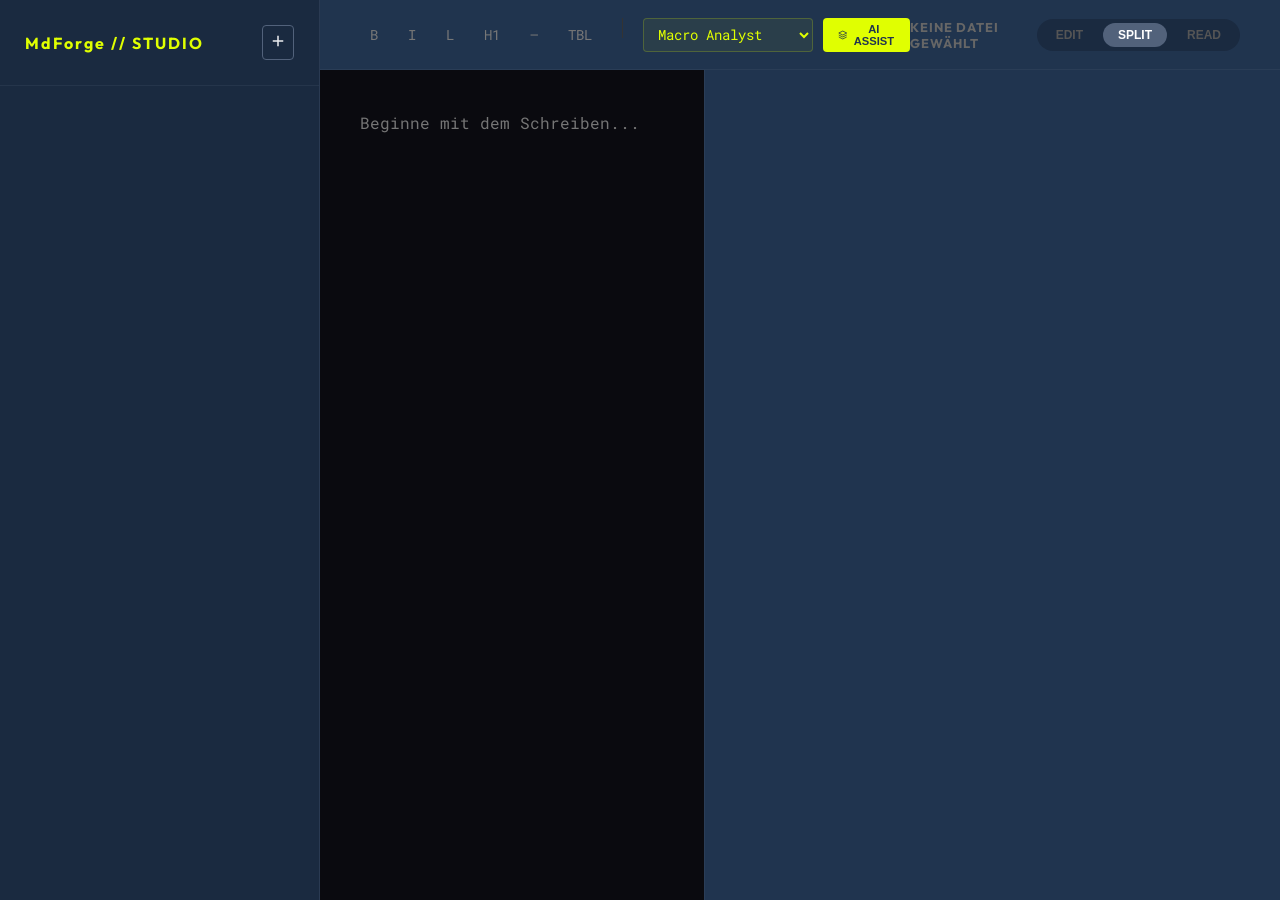
==== static/index.html @ bc724963 "Initial commit: MdForge Standalone Markdown Viewer" ====
<!DOCTYPE html>
<html lang="de">
<head>
    <meta charset="UTF-8">
    <meta name="viewport" content="width=device-width, initial-scale=1.0">
    <title>MdForge // Markdown Studio</title>
    <link href="https://fonts.googleapis.com/css2?family=Outfit:wght@300;400;700&family=Roboto+Mono:wght@400;700&display=swap" rel="stylesheet">
    <script src="/static/vendor/marked.min.js"></script>
    <link rel="stylesheet" href="/static/vendor/prism-tomorrow.min.css">
    <script src="/static/vendor/prism.min.js"></script>
    <script src="/static/vendor/prism-python.min.js"></script>
    <script src="/static/vendor/prism-bash.min.js"></script>
    <style>
        :root {
            --mt-dunkelblau: #20344f;
            --mt-blaugrau: #52627b;
            --mt-hellgrau: #edeef0;
            --mt-lemon: #e0ff01;
            --sidebar-width: 320px;
            --header-height: 70px;
        }

        * { margin: 0; padding: 0; box-sizing: border-box; }

        body {
            background-color: var(--mt-dunkelblau);
            color: var(--mt-hellgrau);
            font-family: 'Outfit', sans-serif;
            display: flex;
            height: 100vh;
            overflow: hidden;
        }

        /* Sidebar Styling */
        #sidebar {
            width: var(--sidebar-width);
            background: #1a2a40;
            border-right: 1px solid rgba(82, 98, 123, 0.3);
            display: flex;
            flex-direction: column;
        }

        .sidebar-header {
            padding: 25px;
            border-bottom: 1px solid rgba(82, 98, 123, 0.2);
            display: flex;
            justify-content: space-between;
            align-items: center;
        }

        .brand { font-weight: 700; font-size: 1rem; color: var(--mt-lemon); letter-spacing: 2px; }

        .btn-icon {
            background: none; border: 1px solid var(--mt-blaugrau); color: var(--mt-hellgrau);
            padding: 6px; border-radius: 4px; cursor: pointer; transition: 0.2s;
        }
        .btn-icon:hover { border-color: var(--mt-lemon); color: var(--mt-lemon); }

        #doc-list { flex: 1; overflow-y: auto; padding: 20px 15px; }
        
        .doc-item {
            padding: 10px 15px; cursor: pointer; border-radius: 6px; transition: 0.2s;
            font-size: 0.85rem; color: #aaa; margin-bottom: 5px;
            display: flex; justify-content: space-between; align-items: center;
        }
        .doc-item:hover { background: rgba(82, 98, 123, 0.2); color: #fff; }
        .doc-item.active { background: rgba(224, 255, 1, 0.1); color: var(--mt-lemon); font-weight: bold; }
        
        .delete-file { visibility: hidden; opacity: 0.5; }
        .doc-item:hover .delete-file { visibility: visible; }
        .delete-file:hover { color: #ff4444; opacity: 1; }

        /* Main Workspace */
        #workspace { flex: 1; display: flex; flex-direction: column; }

        header {
            height: var(--header-height);
            border-bottom: 1px solid rgba(82, 98, 123, 0.2);
            display: flex; justify-content: space-between; align-items: center;
            padding: 0 40px;
            background: rgba(32, 52, 79, 0.5);
        }

        .editor-tools { display: flex; gap: 10px; }
        .tool-btn {
            background: none; border: none; color: #777; cursor: pointer; font-family: 'Roboto Mono';
            font-size: 0.9rem; padding: 5px 10px; border-radius: 4px; transition: 0.2s;
        }
        .tool-btn:hover { color: var(--mt-lemon); background: rgba(82, 98, 123, 0.2); }

        .view-controls { display: flex; background: #1a2a40; border-radius: 20px; padding: 4px; gap: 5px; }
        .view-btn {
            background: none; border: none; color: #555; padding: 5px 15px; border-radius: 15px;
            font-size: 0.75rem; cursor: pointer; transition: 0.3s; font-weight: 700;
        }
        .view-btn.active { background: var(--mt-blaugrau); color: #fff; }

        /* Split Screen Container */
        #split-view { flex: 1; display: flex; overflow: hidden; }

        #editor-pane, #preview-pane { flex: 1; overflow-y: auto; height: 100%; transition: 0.3s; }
        #editor-pane { border-right: 1px solid rgba(82, 98, 123, 0.2); padding: 0; display: flex; }
        
        #md-input {
            width: 100%; height: 100%; background: #0a0a0f; color: #ccc;
            border: none; padding: 40px; font-family: 'Roboto Mono', monospace;
            font-size: 1rem; resize: none; outline: none; line-height: 1.6;
        }

        #preview-pane { padding: 40px 10%; background: var(--mt-dunkelblau); }
        .preview-content { max-width: 800px; margin: 0 auto; line-height: 1.8; }

        /* MD Elements */
        .preview-content h1, .preview-content h2 { color: var(--mt-lemon); margin-top: 1.5rem; }
        .preview-content code { color: var(--mt-lemon); background: rgba(224, 255, 1, 0.05); padding: 2px 5px; }
        .preview-content pre { background: #0d1117 !important; padding: 20px !important; border-radius: 8px !important; border: 1px solid #222 !important; }
        .preview-content a { color: var(--mt-lemon); border-bottom: 1px dotted var(--mt-lemon); }

        /* Modes */
        body.mode-editor #preview-pane { display: none; }
        body.mode-preview #editor-pane { display: none; }
        body.mode-split #editor-pane, body.mode-split #preview-pane { display: block; }

        /* Floating Save */
        #save-status {
            position: fixed; bottom: 30px; right: 30px;
            background: var(--mt-lemon); color: var(--mt-dunkelblau);
            padding: 12px 25px; border-radius: 30px; font-weight: 700;
            font-size: 0.8rem; box-shadow: 0 10px 20px rgba(0,0,0,0.3);
            display: none; animation: slideUp 0.3s ease; cursor: pointer;
        }

        @keyframes slideUp { from { transform: translateY(50px); opacity: 0; } to { transform: translateY(0); opacity: 1; } }
    </style>
</head>
<body class="mode-split">

    <aside id="sidebar">
        <div class="sidebar-header">
            <div class="brand">MdForge // STUDIO</div>
            <button onclick="createNewDoc()" class="btn-icon" title="Neu">
                <svg width="18" height="18" viewBox="0 0 24 24" fill="none" stroke="currentColor" stroke-width="2"><line x1="12" y1="5" x2="12" y2="19"></line><line x1="5" y1="12" x2="19" y2="12"></line></svg>
            </button>
        </div>
        <div id="doc-list"></div>
    </aside>

    <main id="workspace">
        <header>
            <div class="editor-tools">
                <button onclick="insertAtCursor('**', '**')" class="tool-btn" title="Fett">B</button>
                <button onclick="insertAtCursor('*', '*')" class="tool-btn" title="Kursiv">I</button>
                <button onclick="insertAtCursor('[', '](url)')" class="tool-btn" title="Link">L</button>
                <button onclick="insertAtCursor('# ', '')" class="tool-btn">H1</button>
                <button onclick="insertAtCursor('--- \n', '')" class="tool-btn">—</button>
                <button onclick="insertTable()" class="tool-btn" title="Tabelle">TBL</button>
                <div style="width: 1px; height: 20px; background: #333; margin: 0 10px;"></div>
                <select id="ai-agent-select" class="tool-btn" style="background: rgba(224, 255, 1, 0.05); color: var(--mt-lemon); border: 1px solid rgba(224, 255, 1, 0.2);">
                    <option value="BTC_Macro_Analyst">Macro Analyst</option>
                    <option value="BTC_Sentiment_Oracle">Sentiment Oracle</option>
                    <option value="BTC_Risk_Strategist">Risk Strategist</option>
                </select>
                <button onclick="runAiAssist(event)" class="btn btn-lemon" style="padding: 5px 15px; font-size: 0.7rem; background: var(--mt-lemon); color: var(--mt-dunkelblau); border: none; font-weight: bold; border-radius: 4px; cursor: pointer; display: inline-flex; align-items: center; gap: 5px;">
                    <svg width="12" height="12" viewBox="0 0 24 24" fill="none" stroke="currentColor" stroke-width="2"><path d="M12 2L2 7l10 5 10-5-10-5z"></path><path d="M2 17l10 5 10-5"></path><path d="M2 12l10 5 10-5"></path></svg>
                    AI ASSIST
                </button>
            </div>

            <div id="file-title" style="font-size: 0.8rem; font-weight: 700; letter-spacing: 1px; color: #666;">KEINE DATEI GEWÄHLT</div>

            <div class="view-controls">
                <button onclick="setMode('editor')" class="view-btn" id="btn-editor">EDIT</button>
                <button onclick="setMode('split')" class="view-btn active" id="btn-split">SPLIT</button>
                <button onclick="setMode('preview')" class="view-btn" id="btn-preview">READ</button>
            </div>
        </header>

        <div id="split-view">
            <div id="editor-pane">
                <textarea id="md-input" spellcheck="false" placeholder="Beginne mit dem Schreiben..."></textarea>
            </div>
            <div id="preview-pane">
                <div id="preview-content" class="preview-content"></div>
            </div>
        </div>
    </main>

    <div id="save-status" onclick="saveActiveDoc()">ÄNDERUNGEN SPEICHERN</div>

    <script>
        const API_BASE = "/api";
        let activeFile = null;
        let hasChanges = false;

        marked.setOptions({
            highlight: (code, lang) => Prism.languages[lang] ? Prism.highlight(code, Prism.languages[lang], lang) : code,
            breaks: true, gfm: true
        });

        async function loadDocList() {
            try {
                const res = await fetch(`${API_BASE}/docs/list`);
                const data = await res.json();
                const container = document.getElementById('doc-list');
                container.innerHTML = data.documents.map(doc => `
                    <div class="doc-item ${activeFile === doc.path ? 'active' : ''}" onclick="openFile('${doc.path}')">
                        <span>${doc.name}</span>
                        <span class="delete-file" onclick="deleteFile(event, '${doc.path}')">
                            <svg width="14" height="14" viewBox="0 0 24 24" fill="none" stroke="currentColor" stroke-width="2"><polyline points="3 6 5 6 21 6"></polyline><path d="M19 6v14a2 2 0 0 1-2 2H7a2 2 0 0 1-2-2V6m3 0V4a2 2 0 0 1 2-2h4a2 2 0 0 1 2 2v2"></path></svg>
                        </span>
                    </div>
                `).join('');
            } catch(e) {
                console.error("Fehler beim Laden der Dokumentenliste:", e);
            }
        }

        async function openFile(path) {
            if (hasChanges && !confirm("Nicht gespeicherte Änderungen gehen verloren. Fortfahren?")) return;
            activeFile = path;
            try {
                const res = await fetch(`${API_BASE}/docs/read?path=${encodeURIComponent(path)}`);
                const data = await res.json();
                document.getElementById('md-input').value = data.content;
                document.getElementById('file-title').innerText = data.filename.toUpperCase();
                document.getElementById('save-status').style.display = 'none';
                hasChanges = false;
                updatePreview();
                loadDocList();
            } catch (e) {
                alert("Fehler beim Öffnen der Datei.");
            }
        }

        function updatePreview() {
            const text = document.getElementById('md-input').value;
            document.getElementById('preview-content').innerHTML = marked.parse(text);
            Prism.highlightAll();
        }

        document.getElementById('md-input').addEventListener('input', () => {
            hasChanges = true;
            document.getElementById('save-status').style.display = 'block';
            updatePreview();
        });

        async function saveActiveDoc() {
            if (!activeFile) return;
            const content = document.getElementById('md-input').value;
            try {
                const res = await fetch(`${API_BASE}/docs/save`, {
                    method: 'POST',
                    headers: { 'Content-Type': 'application/json' },
                    body: JSON.stringify({ path: activeFile, content })
                });
                if(res.ok) {
                    hasChanges = false;
                    document.getElementById('save-status').style.display = 'none';
                    console.log("Gespeichert.");
                } else {
                    alert("Fehler beim Speichern der Datei.");
                }
            } catch(e) {
                alert("Speichern fehlgeschlagen.");
            }
        }

        async function createNewDoc() {
            const name = prompt("Name der neuen Datei (z.B. Notizen.md):");
            if (!name) return;
            try {
                const res = await fetch(`${API_BASE}/docs/create`, {
                    method: 'POST',
                    headers: { 'Content-Type': 'application/json' },
                    body: JSON.stringify({ name })
                });
                if(res.ok) {
                    const data = await res.json();
                    await loadDocList(); // Liste aktualisieren
                    openFile(data.path);
                } else {
                    const err = await res.json();
                    alert("Fehler: " + err.detail);
                }
            } catch(e) {
                alert("Erstellen fehlgeschlagen.");
            }
        }

        async function deleteFile(e, path) {
            e.stopPropagation();
            if(!confirm(`Datei ${path} wirklich löschen?`)) return;
            try {
                const res = await fetch(`${API_BASE}/docs/delete`, {
                    method: 'POST',
                    headers: { 'Content-Type': 'application/json' },
                    body: JSON.stringify({ path })
                });
                if(res.ok) {
                    if(activeFile === path) {
                        activeFile = null;
                        document.getElementById('md-input').value = "";
                        document.getElementById('preview-content').innerHTML = "";
                        document.getElementById('file-title').innerText = "KEINE DATEI GEWÄHLT";
                    }
                    loadDocList();
                } else {
                    alert("Löschen fehlgeschlagen.");
                }
            } catch(e) {
                alert("Fehler beim Löschen.");
            }
        }

        async function runAiAssist(e) {
            const agent = document.getElementById('ai-agent-select').value;
            const content = document.getElementById('md-input').value;
            const btn = e.currentTarget;
            const oldHtml = btn.innerHTML;
            
            try {
                btn.innerHTML = "LÄDT...";
                btn.disabled = true;
                
                const res = await fetch(`${API_BASE}/docs/ai_assist`, {
                    method: 'POST',
                    headers: { 'Content-Type': 'application/json' },
                    body: JSON.stringify({ agent, content })
                });
                
                const data = await res.json();
                if (res.ok) {
                    const aiText = `\n\n### 🤖 KI-ANALYSE (${data.agent})\n${data.content}\n\n`;
                    insertAtCursor(aiText, "");
                } else {
                    alert("KI-Fehler: " + data.detail);
                }
            } catch (err) {
                alert("Verbindungsfehler zur KI.");
            } finally {
                btn.innerHTML = oldHtml;
                btn.disabled = false;
            }
        }

        function setMode(mode) {
            document.body.className = `mode-${mode}`;
            document.querySelectorAll('.view-btn').forEach(b => b.classList.remove('active'));
            document.getElementById(`btn-${mode}`).classList.add('active');
        }

        协助 = insertAtCursor; // Legacy alias if needed

        function insertAtCursor(before, after) {
            const area = document.getElementById('md-input');
            const start = area.selectionStart;
            const end = area.selectionEnd;
            const val = area.value;
            const selected = val.substring(start, end);
            area.value = val.substring(0, start) + before + selected + after + val.substring(end);
            area.focus();
            area.selectionStart = start + before.length;
            area.selectionEnd = start + before.length + selected.length;
            updatePreview();
        }

        function insertTable() {
            const table = "\n| Spalte 1 | Spalte 2 |\n| :--- | :--- |\n| Wert 1 | Wert 2 |\n";
            insertAtCursor(table, "");
        }

        // Shortcuts
        document.addEventListener('keydown', e => {
            if (e.ctrlKey && e.key === 's') { e.preventDefault(); saveActiveDoc(); }
        });

        loadDocList();
    </script>
</body>
</html>
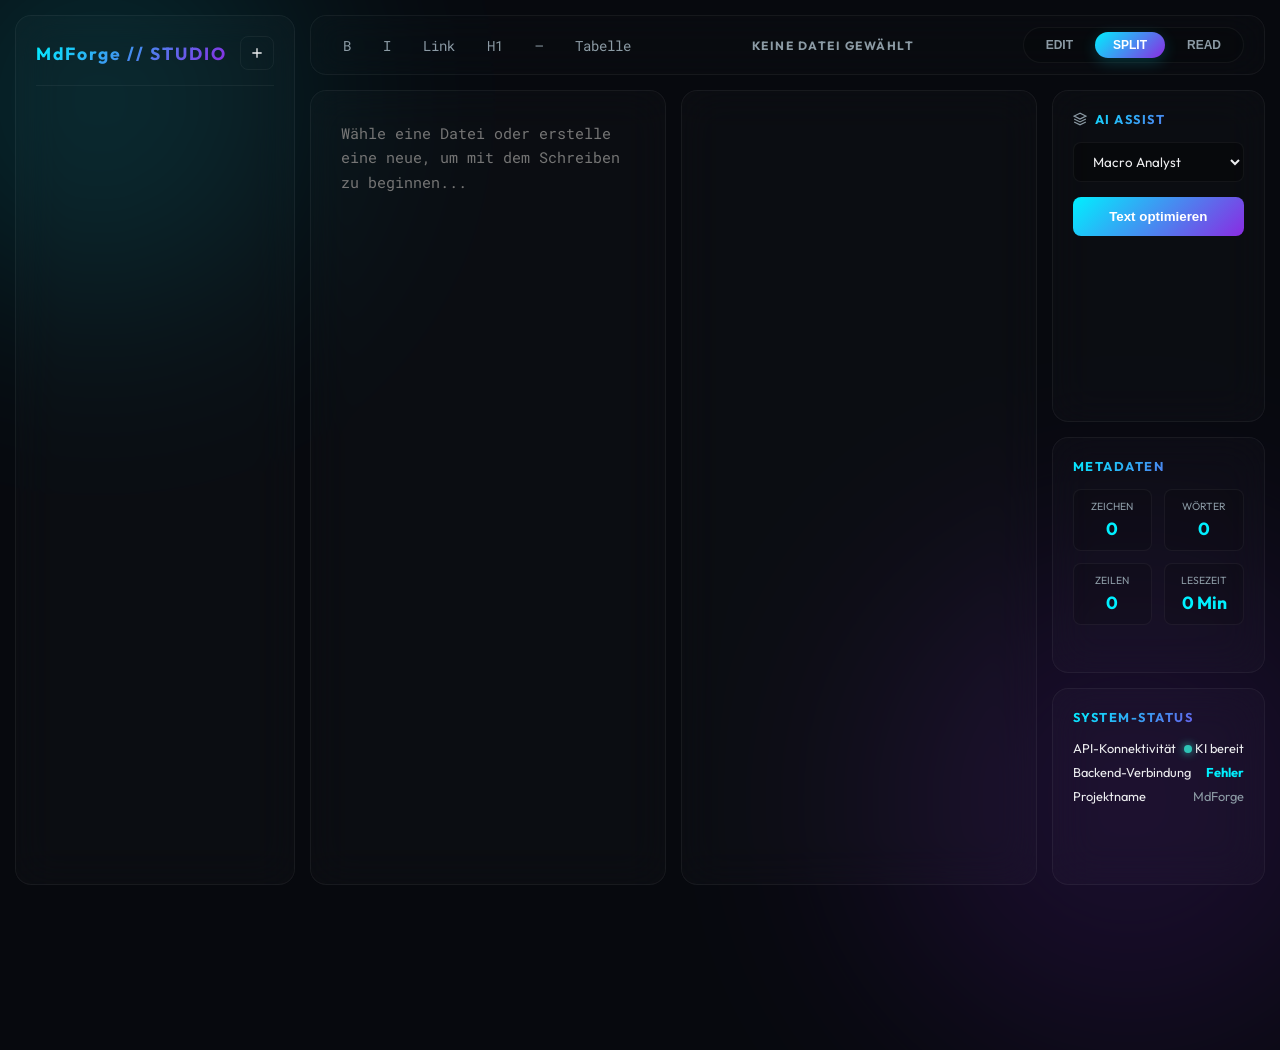
==== commit 79b2c983: "UI Redesign: Bento-Grid layout, separation of CSS and JS, Cyan-to-Violet gradient" ====
--- a/static/index.html
+++ b/static/index.html
@@ -10,371 +10,129 @@
     <script src="/static/vendor/prism.min.js"></script>
     <script src="/static/vendor/prism-python.min.js"></script>
     <script src="/static/vendor/prism-bash.min.js"></script>
-    <style>
-        :root {
-            --mt-dunkelblau: #20344f;
-            --mt-blaugrau: #52627b;
-            --mt-hellgrau: #edeef0;
-            --mt-lemon: #e0ff01;
-            --sidebar-width: 320px;
-            --header-height: 70px;
-        }
-
-        * { margin: 0; padding: 0; box-sizing: border-box; }
-
-        body {
-            background-color: var(--mt-dunkelblau);
-            color: var(--mt-hellgrau);
-            font-family: 'Outfit', sans-serif;
-            display: flex;
-            height: 100vh;
-            overflow: hidden;
-        }
-
-        /* Sidebar Styling */
-        #sidebar {
-            width: var(--sidebar-width);
-            background: #1a2a40;
-            border-right: 1px solid rgba(82, 98, 123, 0.3);
-            display: flex;
-            flex-direction: column;
-        }
-
-        .sidebar-header {
-            padding: 25px;
-            border-bottom: 1px solid rgba(82, 98, 123, 0.2);
-            display: flex;
-            justify-content: space-between;
-            align-items: center;
-        }
-
-        .brand { font-weight: 700; font-size: 1rem; color: var(--mt-lemon); letter-spacing: 2px; }
-
-        .btn-icon {
-            background: none; border: 1px solid var(--mt-blaugrau); color: var(--mt-hellgrau);
-            padding: 6px; border-radius: 4px; cursor: pointer; transition: 0.2s;
-        }
-        .btn-icon:hover { border-color: var(--mt-lemon); color: var(--mt-lemon); }
-
-        #doc-list { flex: 1; overflow-y: auto; padding: 20px 15px; }
-        
-        .doc-item {
-            padding: 10px 15px; cursor: pointer; border-radius: 6px; transition: 0.2s;
-            font-size: 0.85rem; color: #aaa; margin-bottom: 5px;
-            display: flex; justify-content: space-between; align-items: center;
-        }
-        .doc-item:hover { background: rgba(82, 98, 123, 0.2); color: #fff; }
-        .doc-item.active { background: rgba(224, 255, 1, 0.1); color: var(--mt-lemon); font-weight: bold; }
-        
-        .delete-file { visibility: hidden; opacity: 0.5; }
-        .doc-item:hover .delete-file { visibility: visible; }
-        .delete-file:hover { color: #ff4444; opacity: 1; }
-
-        /* Main Workspace */
-        #workspace { flex: 1; display: flex; flex-direction: column; }
-
-        header {
-            height: var(--header-height);
-            border-bottom: 1px solid rgba(82, 98, 123, 0.2);
-            display: flex; justify-content: space-between; align-items: center;
-            padding: 0 40px;
-            background: rgba(32, 52, 79, 0.5);
-        }
-
-        .editor-tools { display: flex; gap: 10px; }
-        .tool-btn {
-            background: none; border: none; color: #777; cursor: pointer; font-family: 'Roboto Mono';
-            font-size: 0.9rem; padding: 5px 10px; border-radius: 4px; transition: 0.2s;
-        }
-        .tool-btn:hover { color: var(--mt-lemon); background: rgba(82, 98, 123, 0.2); }
-
-        .view-controls { display: flex; background: #1a2a40; border-radius: 20px; padding: 4px; gap: 5px; }
-        .view-btn {
-            background: none; border: none; color: #555; padding: 5px 15px; border-radius: 15px;
-            font-size: 0.75rem; cursor: pointer; transition: 0.3s; font-weight: 700;
-        }
-        .view-btn.active { background: var(--mt-blaugrau); color: #fff; }
-
-        /* Split Screen Container */
-        #split-view { flex: 1; display: flex; overflow: hidden; }
-
-        #editor-pane, #preview-pane { flex: 1; overflow-y: auto; height: 100%; transition: 0.3s; }
-        #editor-pane { border-right: 1px solid rgba(82, 98, 123, 0.2); padding: 0; display: flex; }
-        
-        #md-input {
-            width: 100%; height: 100%; background: #0a0a0f; color: #ccc;
-            border: none; padding: 40px; font-family: 'Roboto Mono', monospace;
-            font-size: 1rem; resize: none; outline: none; line-height: 1.6;
-        }
-
-        #preview-pane { padding: 40px 10%; background: var(--mt-dunkelblau); }
-        .preview-content { max-width: 800px; margin: 0 auto; line-height: 1.8; }
-
-        /* MD Elements */
-        .preview-content h1, .preview-content h2 { color: var(--mt-lemon); margin-top: 1.5rem; }
-        .preview-content code { color: var(--mt-lemon); background: rgba(224, 255, 1, 0.05); padding: 2px 5px; }
-        .preview-content pre { background: #0d1117 !important; padding: 20px !important; border-radius: 8px !important; border: 1px solid #222 !important; }
-        .preview-content a { color: var(--mt-lemon); border-bottom: 1px dotted var(--mt-lemon); }
-
-        /* Modes */
-        body.mode-editor #preview-pane { display: none; }
-        body.mode-preview #editor-pane { display: none; }
-        body.mode-split #editor-pane, body.mode-split #preview-pane { display: block; }
-
-        /* Floating Save */
-        #save-status {
-            position: fixed; bottom: 30px; right: 30px;
-            background: var(--mt-lemon); color: var(--mt-dunkelblau);
-            padding: 12px 25px; border-radius: 30px; font-weight: 700;
-            font-size: 0.8rem; box-shadow: 0 10px 20px rgba(0,0,0,0.3);
-            display: none; animation: slideUp 0.3s ease; cursor: pointer;
-        }
-
-        @keyframes slideUp { from { transform: translateY(50px); opacity: 0; } to { transform: translateY(0); opacity: 1; } }
-    </style>
+    <link rel="stylesheet" href="/static/css/style.css">
 </head>
 <body class="mode-split">
 
-    <aside id="sidebar">
-        <div class="sidebar-header">
-            <div class="brand">MdForge // STUDIO</div>
-            <button onclick="createNewDoc()" class="btn-icon" title="Neu">
-                <svg width="18" height="18" viewBox="0 0 24 24" fill="none" stroke="currentColor" stroke-width="2"><line x1="12" y1="5" x2="12" y2="19"></line><line x1="5" y1="12" x2="19" y2="12"></line></svg>
-            </button>
-        </div>
-        <div id="doc-list"></div>
-    </aside>
-
-    <main id="workspace">
-        <header>
-            <div class="editor-tools">
-                <button onclick="insertAtCursor('**', '**')" class="tool-btn" title="Fett">B</button>
-                <button onclick="insertAtCursor('*', '*')" class="tool-btn" title="Kursiv">I</button>
-                <button onclick="insertAtCursor('[', '](url)')" class="tool-btn" title="Link">L</button>
-                <button onclick="insertAtCursor('# ', '')" class="tool-btn">H1</button>
-                <button onclick="insertAtCursor('--- \n', '')" class="tool-btn">—</button>
-                <button onclick="insertTable()" class="tool-btn" title="Tabelle">TBL</button>
-                <div style="width: 1px; height: 20px; background: #333; margin: 0 10px;"></div>
-                <select id="ai-agent-select" class="tool-btn" style="background: rgba(224, 255, 1, 0.05); color: var(--mt-lemon); border: 1px solid rgba(224, 255, 1, 0.2);">
-                    <option value="BTC_Macro_Analyst">Macro Analyst</option>
-                    <option value="BTC_Sentiment_Oracle">Sentiment Oracle</option>
-                    <option value="BTC_Risk_Strategist">Risk Strategist</option>
-                </select>
-                <button onclick="runAiAssist(event)" class="btn btn-lemon" style="padding: 5px 15px; font-size: 0.7rem; background: var(--mt-lemon); color: var(--mt-dunkelblau); border: none; font-weight: bold; border-radius: 4px; cursor: pointer; display: inline-flex; align-items: center; gap: 5px;">
-                    <svg width="12" height="12" viewBox="0 0 24 24" fill="none" stroke="currentColor" stroke-width="2"><path d="M12 2L2 7l10 5 10-5-10-5z"></path><path d="M2 17l10 5 10-5"></path><path d="M2 12l10 5 10-5"></path></svg>
-                    AI ASSIST
+    <div id="app-container">
+        <!-- 1. Sidebar (Dateiliste) -->
+        <aside id="sidebar" class="bento-card">
+            <div class="sidebar-header">
+                <div class="brand">MdForge // STUDIO</div>
+                <button onclick="createNewDoc()" class="btn-icon" title="Neue Datei">
+                    <svg width="16" height="16" viewBox="0 0 24 24" fill="none" stroke="currentColor" stroke-width="2">
+                        <line x1="12" y1="5" x2="12" y2="19"></line>
+                        <line x1="5" y1="12" x2="19" y2="12"></line>
+                    </svg>
                 </button>
             </div>
+            <div id="doc-list"></div>
+        </aside>
 
-            <div id="file-title" style="font-size: 0.8rem; font-weight: 700; letter-spacing: 1px; color: #666;">KEINE DATEI GEWÄHLT</div>
+        <!-- 2. Haupt-Workspace -->
+        <div id="workspace-container">
+            <!-- 2.1 Workspace Header (Tools & View Mode) -->
+            <header>
+                <div class="editor-tools">
+                    <button onclick="insertAtCursor('**', '**')" class="tool-btn" title="Fett">B</button>
+                    <button onclick="insertAtCursor('*', '*')" class="tool-btn" title="Kursiv">I</button>
+                    <button onclick="insertAtCursor('[', '](url)')" class="tool-btn" title="Link einfügen">Link</button>
+                    <button onclick="insertAtCursor('# ', '')" class="tool-btn">H1</button>
+                    <button onclick="insertAtCursor('--- \n', '')" class="tool-btn">—</button>
+                    <button onclick="insertTable()" class="tool-btn" title="Tabelle einfügen">Tabelle</button>
+                </div>
 
-            <div class="view-controls">
-                <button onclick="setMode('editor')" class="view-btn" id="btn-editor">EDIT</button>
-                <button onclick="setMode('split')" class="view-btn active" id="btn-split">SPLIT</button>
-                <button onclick="setMode('preview')" class="view-btn" id="btn-preview">READ</button>
+                <div id="file-title" style="font-size: 0.75rem; font-weight: 700; letter-spacing: 1.5px; color: var(--text-secondary);">KEINE DATEI GEWÄHLT</div>
+
+                <div class="view-controls">
+                    <button onclick="setMode('editor')" class="view-btn" id="btn-editor">EDIT</button>
+                    <button onclick="setMode('split')" class="view-btn active" id="btn-split">SPLIT</button>
+                    <button onclick="setMode('preview')" class="view-btn" id="btn-preview">READ</button>
+                </div>
+            </header>
+
+            <!-- 2.2 Editor Card -->
+            <div id="editor-card" class="bento-card">
+                <textarea id="md-input" spellcheck="false" placeholder="Wähle eine Datei oder erstelle eine neue, um mit dem Schreiben zu beginnen..."></textarea>
             </div>
-        </header>
 
-        <div id="split-view">
-            <div id="editor-pane">
-                <textarea id="md-input" spellcheck="false" placeholder="Beginne mit dem Schreiben..."></textarea>
-            </div>
-            <div id="preview-pane">
+            <!-- 2.3 Preview Card -->
+            <div id="preview-card" class="bento-card">
                 <div id="preview-content" class="preview-content"></div>
             </div>
+
+            <!-- 2.4 Rechte Widget-Spalte -->
+            <div id="right-sidebar">
+                <!-- AI Assist Widget -->
+                <div id="ai-assist-card" class="bento-card">
+                    <div class="section-title">
+                        <svg width="14" height="14" viewBox="0 0 24 24" fill="none" stroke="currentColor" stroke-width="2">
+                            <path d="M12 2L2 7l10 5 10-5-10-5z"></path>
+                            <path d="M2 17l10 5 10-5"></path>
+                            <path d="M2 12l10 5 10-5"></path>
+                        </svg>
+                        AI Assist
+                    </div>
+                    <select id="ai-agent-select" class="ai-select">
+                        <option value="BTC_Macro_Analyst">Macro Analyst</option>
+                        <option value="BTC_Sentiment_Oracle">Sentiment Oracle</option>
+                        <option value="BTC_Risk_Strategist">Risk Strategist</option>
+                    </select>
+                    <button onclick="runAiAssist(event)" class="btn-gradient">
+                        Text optimieren
+                    </button>
+                </div>
+
+                <!-- Text-Metadaten Widget -->
+                <div id="metadata-card" class="bento-card">
+                    <div class="section-title">Metadaten</div>
+                    <div class="meta-grid">
+                        <div class="meta-item">
+                            <div class="meta-label">Zeichen</div>
+                            <div id="stat-chars" class="meta-value">0</div>
+                        </div>
+                        <div class="meta-item">
+                            <div class="meta-label">Wörter</div>
+                            <div id="stat-words" class="meta-value">0</div>
+                        </div>
+                        <div class="meta-item">
+                            <div class="meta-label">Zeilen</div>
+                            <div id="stat-lines" class="meta-value">0</div>
+                        </div>
+                        <div class="meta-item">
+                            <div class="meta-label">Lesezeit</div>
+                            <div id="stat-readtime" class="meta-value">0 Min</div>
+                        </div>
+                    </div>
+                </div>
+
+                <!-- System-Status Widget -->
+                <div id="status-card" class="bento-card">
+                    <div class="section-title">System-Status</div>
+                    <div class="status-row">
+                        <span>API-Konnektivität</span>
+                        <span>
+                            <span id="ai-status-dot" class="status-dot"></span>
+                            <span id="ai-status-text">KI bereit</span>
+                        </span>
+                    </div>
+                    <div class="status-row">
+                        <span>Backend-Verbindung</span>
+                        <span id="sys-api-status" style="color: var(--cyan); font-weight: bold;">Verbinde...</span>
+                    </div>
+                    <div class="status-row">
+                        <span>Projektname</span>
+                        <span id="sys-project" style="color: var(--text-secondary);">MdForge</span>
+                    </div>
+                </div>
+            </div>
         </div>
-    </main>
+    </div>
 
+    <!-- 3. Speichern Banner -->
     <div id="save-status" onclick="saveActiveDoc()">ÄNDERUNGEN SPEICHERN</div>
 
-    <script>
-        const API_BASE = "/api";
-        let activeFile = null;
-        let hasChanges = false;
-
-        marked.setOptions({
-            highlight: (code, lang) => Prism.languages[lang] ? Prism.highlight(code, Prism.languages[lang], lang) : code,
-            breaks: true, gfm: true
-        });
-
-        async function loadDocList() {
-            try {
-                const res = await fetch(`${API_BASE}/docs/list`);
-                const data = await res.json();
-                const container = document.getElementById('doc-list');
-                container.innerHTML = data.documents.map(doc => `
-                    <div class="doc-item ${activeFile === doc.path ? 'active' : ''}" onclick="openFile('${doc.path}')">
-                        <span>${doc.name}</span>
-                        <span class="delete-file" onclick="deleteFile(event, '${doc.path}')">
-                            <svg width="14" height="14" viewBox="0 0 24 24" fill="none" stroke="currentColor" stroke-width="2"><polyline points="3 6 5 6 21 6"></polyline><path d="M19 6v14a2 2 0 0 1-2 2H7a2 2 0 0 1-2-2V6m3 0V4a2 2 0 0 1 2-2h4a2 2 0 0 1 2 2v2"></path></svg>
-                        </span>
-                    </div>
-                `).join('');
-            } catch(e) {
-                console.error("Fehler beim Laden der Dokumentenliste:", e);
-            }
-        }
-
-        async function openFile(path) {
-            if (hasChanges && !confirm("Nicht gespeicherte Änderungen gehen verloren. Fortfahren?")) return;
-            activeFile = path;
-            try {
-                const res = await fetch(`${API_BASE}/docs/read?path=${encodeURIComponent(path)}`);
-                const data = await res.json();
-                document.getElementById('md-input').value = data.content;
-                document.getElementById('file-title').innerText = data.filename.toUpperCase();
-                document.getElementById('save-status').style.display = 'none';
-                hasChanges = false;
-                updatePreview();
-                loadDocList();
-            } catch (e) {
-                alert("Fehler beim Öffnen der Datei.");
-            }
-        }
-
-        function updatePreview() {
-            const text = document.getElementById('md-input').value;
-            document.getElementById('preview-content').innerHTML = marked.parse(text);
-            Prism.highlightAll();
-        }
-
-        document.getElementById('md-input').addEventListener('input', () => {
-            hasChanges = true;
-            document.getElementById('save-status').style.display = 'block';
-            updatePreview();
-        });
-
-        async function saveActiveDoc() {
-            if (!activeFile) return;
-            const content = document.getElementById('md-input').value;
-            try {
-                const res = await fetch(`${API_BASE}/docs/save`, {
-                    method: 'POST',
-                    headers: { 'Content-Type': 'application/json' },
-                    body: JSON.stringify({ path: activeFile, content })
-                });
-                if(res.ok) {
-                    hasChanges = false;
-                    document.getElementById('save-status').style.display = 'none';
-                    console.log("Gespeichert.");
-                } else {
-                    alert("Fehler beim Speichern der Datei.");
-                }
-            } catch(e) {
-                alert("Speichern fehlgeschlagen.");
-            }
-        }
-
-        async function createNewDoc() {
-            const name = prompt("Name der neuen Datei (z.B. Notizen.md):");
-            if (!name) return;
-            try {
-                const res = await fetch(`${API_BASE}/docs/create`, {
-                    method: 'POST',
-                    headers: { 'Content-Type': 'application/json' },
-                    body: JSON.stringify({ name })
-                });
-                if(res.ok) {
-                    const data = await res.json();
-                    await loadDocList(); // Liste aktualisieren
-                    openFile(data.path);
-                } else {
-                    const err = await res.json();
-                    alert("Fehler: " + err.detail);
-                }
-            } catch(e) {
-                alert("Erstellen fehlgeschlagen.");
-            }
-        }
-
-        async function deleteFile(e, path) {
-            e.stopPropagation();
-            if(!confirm(`Datei ${path} wirklich löschen?`)) return;
-            try {
-                const res = await fetch(`${API_BASE}/docs/delete`, {
-                    method: 'POST',
-                    headers: { 'Content-Type': 'application/json' },
-                    body: JSON.stringify({ path })
-                });
-                if(res.ok) {
-                    if(activeFile === path) {
-                        activeFile = null;
-                        document.getElementById('md-input').value = "";
-                        document.getElementById('preview-content').innerHTML = "";
-                        document.getElementById('file-title').innerText = "KEINE DATEI GEWÄHLT";
-                    }
-                    loadDocList();
-                } else {
-                    alert("Löschen fehlgeschlagen.");
-                }
-            } catch(e) {
-                alert("Fehler beim Löschen.");
-            }
-        }
-
-        async function runAiAssist(e) {
-            const agent = document.getElementById('ai-agent-select').value;
-            const content = document.getElementById('md-input').value;
-            const btn = e.currentTarget;
-            const oldHtml = btn.innerHTML;
-            
-            try {
-                btn.innerHTML = "LÄDT...";
-                btn.disabled = true;
-                
-                const res = await fetch(`${API_BASE}/docs/ai_assist`, {
-                    method: 'POST',
-                    headers: { 'Content-Type': 'application/json' },
-                    body: JSON.stringify({ agent, content })
-                });
-                
-                const data = await res.json();
-                if (res.ok) {
-                    const aiText = `\n\n### 🤖 KI-ANALYSE (${data.agent})\n${data.content}\n\n`;
-                    insertAtCursor(aiText, "");
-                } else {
-                    alert("KI-Fehler: " + data.detail);
-                }
-            } catch (err) {
-                alert("Verbindungsfehler zur KI.");
-            } finally {
-                btn.innerHTML = oldHtml;
-                btn.disabled = false;
-            }
-        }
-
-        function setMode(mode) {
-            document.body.className = `mode-${mode}`;
-            document.querySelectorAll('.view-btn').forEach(b => b.classList.remove('active'));
-            document.getElementById(`btn-${mode}`).classList.add('active');
-        }
-
-        协助 = insertAtCursor; // Legacy alias if needed
-
-        function insertAtCursor(before, after) {
-            const area = document.getElementById('md-input');
-            const start = area.selectionStart;
-            const end = area.selectionEnd;
-            const val = area.value;
-            const selected = val.substring(start, end);
-            area.value = val.substring(0, start) + before + selected + after + val.substring(end);
-            area.focus();
-            area.selectionStart = start + before.length;
-            area.selectionEnd = start + before.length + selected.length;
-            updatePreview();
-        }
-
-        function insertTable() {
-            const table = "\n| Spalte 1 | Spalte 2 |\n| :--- | :--- |\n| Wert 1 | Wert 2 |\n";
-            insertAtCursor(table, "");
-        }
-
-        // Shortcuts
-        document.addEventListener('keydown', e => {
-            if (e.ctrlKey && e.key === 's') { e.preventDefault(); saveActiveDoc(); }
-        });
-
-        loadDocList();
-    </script>
+    <!-- Script Import -->
+    <script src="/static/js/app.js"></script>
 </body>
 </html>
--- a/static/css/style.css
+++ b/static/css/style.css
@@ -0,0 +1,540 @@
+/* ==============================================================================
+   DATEI: static/css/style.css
+   ZIEL: Modernes Bento-Grid-Layout & Glassmorphismus-Design mit Cyan-Violett-Gradient
+   ============================================================================== */
+
+:root {
+    --bg-dark: #07090e;
+    --card-bg: rgba(255, 255, 255, 0.02);
+    --card-border: rgba(255, 255, 255, 0.05);
+    --card-border-hover: rgba(0, 240, 255, 0.3);
+    
+    --text-primary: #edeef0;
+    --text-secondary: #8c9ba5;
+    
+    --cyan: #00f0ff;
+    --violet: #8a2be2;
+    --gradient-accent: linear-gradient(135deg, var(--cyan), var(--violet));
+    
+    --sidebar-width: 280px;
+    --header-height: 60px;
+    --border-radius: 16px;
+    --transition-speed: 0.3s;
+}
+
+/* Reset & Base Setup */
+* {
+    margin: 0;
+    padding: 0;
+    box-sizing: border-box;
+}
+
+body {
+    background-color: var(--bg-dark);
+    color: var(--text-primary);
+    font-family: 'Outfit', sans-serif;
+    height: 100vh;
+    overflow: hidden;
+    position: relative;
+}
+
+/* Weiche animierte Hintergrund-Blobs (Mesh Gradients) */
+body::before, body::after {
+    content: '';
+    position: absolute;
+    border-radius: 50%;
+    filter: blur(120px);
+    z-index: -1;
+    opacity: 0.15;
+    pointer-events: none;
+}
+
+body::before {
+    width: 400px;
+    height: 400px;
+    background: var(--cyan);
+    top: -100px;
+    left: -100px;
+    animation: moveOrb1 20s infinite alternate ease-in-out;
+}
+
+body::after {
+    width: 500px;
+    height: 500px;
+    background: var(--violet);
+    bottom: -150px;
+    right: -100px;
+    animation: moveOrb2 25s infinite alternate ease-in-out;
+}
+
+@keyframes moveOrb1 {
+    0% { transform: translate(0, 0) scale(1); }
+    100% { transform: translate(150px, 100px) scale(1.2); }
+}
+
+@keyframes moveOrb2 {
+    0% { transform: translate(0, 0) scale(1); }
+    100% { transform: translate(-100px, -150px) scale(1.1); }
+}
+
+/* Bento Grid Haupt-Layout */
+#app-container {
+    display: grid;
+    grid-template-columns: var(--sidebar-width) 1fr;
+    height: 100vh;
+    padding: 15px;
+    gap: 15px;
+}
+
+/* Bento Card Base */
+.bento-card {
+    background: var(--card-bg);
+    backdrop-filter: blur(20px);
+    -webkit-backdrop-filter: blur(20px);
+    border: 1px solid var(--card-border);
+    border-radius: var(--border-radius);
+    padding: 20px;
+    transition: border var(--transition-speed), box-shadow var(--transition-speed);
+    overflow: hidden;
+    display: flex;
+    flex-direction: column;
+}
+
+.bento-card:hover {
+    border-color: rgba(0, 240, 255, 0.15);
+    box-shadow: 0 0 30px rgba(0, 240, 255, 0.03);
+}
+
+/* Sidebar Styling */
+#sidebar {
+    grid-column: 1;
+}
+
+.sidebar-header {
+    display: flex;
+    justify-content: space-between;
+    align-items: center;
+    margin-bottom: 20px;
+    padding-bottom: 15px;
+    border-bottom: 1px solid var(--card-border);
+}
+
+.brand {
+    font-weight: 700;
+    font-size: 1.1rem;
+    letter-spacing: 2px;
+    background: var(--gradient-accent);
+    -webkit-background-clip: text;
+    -webkit-text-fill-color: transparent;
+}
+
+.btn-icon {
+    background: none;
+    border: 1px solid var(--card-border);
+    color: var(--text-primary);
+    padding: 8px;
+    border-radius: 8px;
+    cursor: pointer;
+    transition: var(--transition-speed);
+    display: inline-flex;
+    align-items: center;
+    justify-content: center;
+}
+
+.btn-icon:hover {
+    border-color: var(--cyan);
+    color: var(--cyan);
+    box-shadow: 0 0 10px rgba(0, 240, 255, 0.2);
+}
+
+#doc-list {
+    flex: 1;
+    overflow-y: auto;
+    display: flex;
+    flex-direction: column;
+    gap: 8px;
+}
+
+.doc-item {
+    padding: 12px 16px;
+    cursor: pointer;
+    border-radius: 10px;
+    transition: var(--transition-speed);
+    font-size: 0.85rem;
+    color: var(--text-secondary);
+    display: flex;
+    justify-content: space-between;
+    align-items: center;
+    border: 1px solid transparent;
+}
+
+.doc-item:hover {
+    background: rgba(255, 255, 255, 0.04);
+    color: var(--text-primary);
+    border-color: rgba(255, 255, 255, 0.05);
+}
+
+.doc-item.active {
+    background: rgba(0, 240, 255, 0.05);
+    color: var(--cyan);
+    border-color: rgba(0, 240, 255, 0.2);
+    font-weight: 700;
+}
+
+.delete-file {
+    visibility: hidden;
+    opacity: 0.5;
+    cursor: pointer;
+    transition: var(--transition-speed);
+}
+
+.doc-item:hover .delete-file {
+    visibility: visible;
+}
+
+.delete-file:hover {
+    color: #ff4d4d;
+    opacity: 1;
+}
+
+/* Workspace Layout */
+#workspace-container {
+    grid-column: 2;
+    display: grid;
+    grid-template-columns: 2fr 2fr 1.2fr;
+    grid-template-rows: var(--header-height) 1fr;
+    gap: 15px;
+}
+
+header {
+    grid-column: 1 / span 3;
+    grid-row: 1;
+    display: flex;
+    justify-content: space-between;
+    align-items: center;
+    padding: 0 20px;
+    background: rgba(255, 255, 255, 0.01);
+    border: 1px solid var(--card-border);
+    border-radius: var(--border-radius);
+    backdrop-filter: blur(20px);
+}
+
+.editor-tools {
+    display: flex;
+    gap: 8px;
+    align-items: center;
+}
+
+.tool-btn {
+    background: none;
+    border: none;
+    color: var(--text-secondary);
+    cursor: pointer;
+    font-family: 'Roboto Mono', monospace;
+    font-size: 0.9rem;
+    padding: 6px 12px;
+    border-radius: 6px;
+    transition: var(--transition-speed);
+}
+
+.tool-btn:hover {
+    color: var(--cyan);
+    background: rgba(0, 240, 255, 0.05);
+}
+
+.view-controls {
+    display: flex;
+    background: rgba(0, 0, 0, 0.2);
+    border-radius: 30px;
+    padding: 4px;
+    gap: 4px;
+    border: 1px solid var(--card-border);
+}
+
+.view-btn {
+    background: none;
+    border: none;
+    color: var(--text-secondary);
+    padding: 6px 18px;
+    border-radius: 20px;
+    font-size: 0.75rem;
+    cursor: pointer;
+    transition: var(--transition-speed);
+    font-weight: 700;
+}
+
+.view-btn.active {
+    background: var(--gradient-accent);
+    color: #fff;
+    box-shadow: 0 4px 15px rgba(0, 240, 255, 0.2);
+}
+
+/* Editor & Preview Panes */
+#editor-card {
+    grid-column: 1;
+    grid-row: 2;
+    padding: 0;
+}
+
+#md-input {
+    width: 100%;
+    height: 100%;
+    background: transparent;
+    color: var(--text-primary);
+    border: none;
+    padding: 30px;
+    font-family: 'Roboto Mono', monospace;
+    font-size: 0.95rem;
+    resize: none;
+    outline: none;
+    line-height: 1.6;
+}
+
+#preview-card {
+    grid-column: 2;
+    grid-row: 2;
+    overflow-y: auto;
+}
+
+.preview-content {
+    line-height: 1.8;
+    font-size: 0.95rem;
+}
+
+.preview-content h1, .preview-content h2, .preview-content h3 {
+    background: var(--gradient-accent);
+    -webkit-background-clip: text;
+    -webkit-text-fill-color: transparent;
+    margin-top: 1.5rem;
+    margin-bottom: 0.8rem;
+}
+
+.preview-content code {
+    color: var(--cyan);
+    background: rgba(0, 240, 255, 0.05);
+    padding: 2px 6px;
+    border-radius: 4px;
+    font-size: 0.85em;
+    font-family: 'Roboto Mono', monospace;
+}
+
+.preview-content pre {
+    background: #090c12 !important;
+    padding: 20px !important;
+    border-radius: 12px !important;
+    border: 1px solid var(--card-border) !important;
+    margin: 1.2rem 0 !important;
+    overflow-x: auto;
+}
+
+.preview-content a {
+    color: var(--cyan);
+    text-decoration: none;
+    border-bottom: 1px dotted var(--cyan);
+    transition: var(--transition-speed);
+}
+
+.preview-content a:hover {
+    color: var(--violet);
+    border-color: var(--violet);
+}
+
+.preview-content table {
+    width: 100%;
+    border-collapse: collapse;
+    margin: 1rem 0;
+}
+
+.preview-content th, .preview-content td {
+    border: 1px solid var(--card-border);
+    padding: 10px 12px;
+    text-align: left;
+}
+
+.preview-content th {
+    background: rgba(255, 255, 255, 0.02);
+    color: var(--cyan);
+}
+
+/* Sidebar/Widgets (Rechte Spalte) */
+#right-sidebar {
+    grid-column: 3;
+    grid-row: 2;
+    display: flex;
+    flex-direction: column;
+    gap: 15px;
+}
+
+/* AI Assist Panel */
+#ai-assist-card {
+    flex: 1.5;
+}
+
+.section-title {
+    font-size: 0.8rem;
+    font-weight: 700;
+    letter-spacing: 1.5px;
+    text-transform: uppercase;
+    color: var(--text-secondary);
+    margin-bottom: 15px;
+    background: var(--gradient-accent);
+    -webkit-background-clip: text;
+    -webkit-text-fill-color: transparent;
+    display: flex;
+    align-items: center;
+    gap: 8px;
+}
+
+.ai-select {
+    width: 100%;
+    background: rgba(0, 0, 0, 0.3);
+    color: var(--text-primary);
+    border: 1px solid var(--card-border);
+    padding: 10px 15px;
+    border-radius: 8px;
+    font-family: inherit;
+    outline: none;
+    margin-bottom: 15px;
+    transition: var(--transition-speed);
+    cursor: pointer;
+}
+
+.ai-select:hover, .ai-select:focus {
+    border-color: rgba(0, 240, 255, 0.3);
+}
+
+.btn-gradient {
+    width: 100%;
+    background: var(--gradient-accent);
+    color: #fff;
+    border: none;
+    padding: 12px;
+    border-radius: 8px;
+    font-weight: 700;
+    cursor: pointer;
+    transition: var(--transition-speed), transform 0.1s;
+    display: flex;
+    align-items: center;
+    justify-content: center;
+    gap: 8px;
+}
+
+.btn-gradient:hover {
+    box-shadow: 0 0 20px rgba(0, 240, 255, 0.3);
+    opacity: 0.95;
+}
+
+.btn-gradient:active {
+    transform: scale(0.98);
+}
+
+/* Metadata Panel */
+#metadata-card {
+    flex: 1;
+}
+
+.meta-grid {
+    display: grid;
+    grid-template-columns: 1fr 1fr;
+    gap: 12px;
+}
+
+.meta-item {
+    background: rgba(0, 0, 0, 0.15);
+    border: 1px solid var(--card-border);
+    padding: 10px;
+    border-radius: 8px;
+    text-align: center;
+}
+
+.meta-label {
+    font-size: 0.65rem;
+    color: var(--text-secondary);
+    text-transform: uppercase;
+    margin-bottom: 4px;
+}
+
+.meta-value {
+    font-size: 1.1rem;
+    font-weight: 700;
+    color: var(--cyan);
+}
+
+/* Status Panel */
+#status-card {
+    flex: 0.8;
+}
+
+.status-row {
+    display: flex;
+    justify-content: space-between;
+    align-items: center;
+    font-size: 0.8rem;
+    margin-bottom: 8px;
+}
+
+.status-dot {
+    width: 8px;
+    height: 8px;
+    border-radius: 50%;
+    background-color: #2ec4b6;
+    display: inline-block;
+    box-shadow: 0 0 8px #2ec4b6;
+}
+
+.status-dot.loading {
+    background-color: var(--cyan);
+    animation: pulse 1s infinite alternate;
+}
+
+@keyframes pulse {
+    0% { transform: scale(1); box-shadow: 0 0 4px var(--cyan); }
+    100% { transform: scale(1.3); box-shadow: 0 0 12px var(--cyan); }
+}
+
+/* Modes (Toggling columns) */
+body.mode-editor #preview-card { display: none; }
+body.mode-preview #editor-card { display: none; }
+body.mode-split #editor-card, body.mode-split #preview-card { display: flex; }
+
+/* Custom Scrollbars */
+::-webkit-scrollbar {
+    width: 6px;
+    height: 6px;
+}
+::-webkit-scrollbar-track {
+    background: transparent;
+}
+::-webkit-scrollbar-thumb {
+    background: var(--card-border);
+    border-radius: 10px;
+}
+::-webkit-scrollbar-thumb:hover {
+    background: rgba(0, 240, 255, 0.2);
+}
+
+/* Save status banner */
+#save-status {
+    position: fixed;
+    bottom: 25px;
+    right: 25px;
+    background: var(--gradient-accent);
+    color: #fff;
+    padding: 12px 24px;
+    border-radius: 30px;
+    font-weight: 700;
+    font-size: 0.8rem;
+    box-shadow: 0 8px 25px rgba(0, 240, 255, 0.2);
+    display: none;
+    animation: slideUp 0.3s ease;
+    cursor: pointer;
+    z-index: 100;
+}
+
+/* Adjustments for single column views */
+body.mode-editor #workspace-container {
+    grid-template-columns: 1fr 0px 1.2fr;
+}
+body.mode-preview #workspace-container {
+    grid-template-columns: 0px 1fr 1.2fr;
+}
